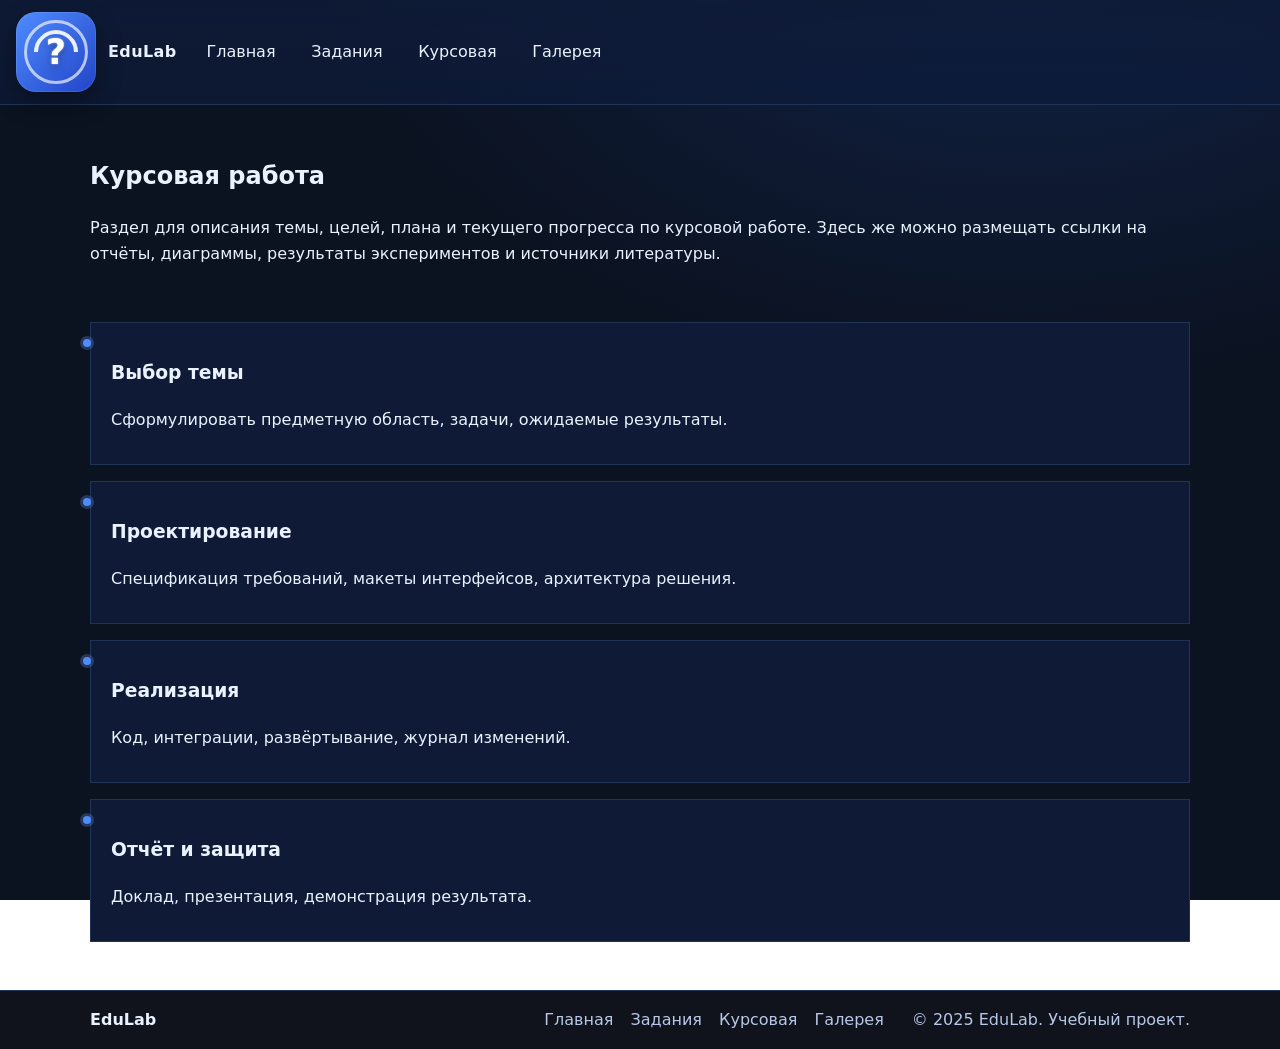
==== course.html @ 348be7fd "main" ====
<!DOCTYPE html>
<html lang="ru">
  <head>
    <meta charset="utf-8" />
    <meta name="viewport" content="width=device-width, initial-scale=1" />
    <meta
      name="description"
      content="EduLab — учебное портфолио: задания, курсовая, демонстрации."
    />
    <link rel="preload" href="assets/css/styles.css" as="style" />
    <link rel="stylesheet" href="assets/css/styles.css" />
    <script defer src="assets/js/main.js"></script>

    <title>EduLab — Курсовая</title>
  </head>
  <body>
    <a class="skip-link" href="#main">К содержанию</a>
    <header class="site-header">
      <a href="index.html" class="brand" aria-label="EduLab — на главную">
        <div class="abstract-logo">
          <span class="question">?</span>
        </div>
        <span class="brand-text">EduLab</span>
      </a>

      <button
        class="nav-toggle"
        aria-expanded="false"
        aria-controls="site-nav"
        aria-label="Меню"
      >
        <span class="bar"></span><span class="bar"></span
        ><span class="bar"></span>
      </button>

      <nav id="site-nav" class="site-nav" aria-label="Основное меню">
        <ul>
          <li><a href="index.html">Главная</a></li>
          <li><a href="assignments.html">Задания</a></li>
          <li><a href="course.html">Курсовая</a></li>
          <li><a href="gallery.html">Галерея</a></li>
        </ul>
      </nav>
    </header>

    <div class="container" id="main">
      <main>
        <section class="page-intro">
          <h1>Курсовая работа</h1>
          <p>
            Раздел для описания темы, целей, плана и текущего прогресса по
            курсовой работе. Здесь же можно размещать ссылки на отчёты,
            диаграммы, результаты экспериментов и источники литературы.
          </p>
        </section>

        <section class="timeline">
          <article class="milestone">
            <h3>Выбор темы</h3>
            <p>
              Сформулировать предметную область, задачи, ожидаемые результаты.
            </p>
          </article>
          <article class="milestone">
            <h3>Проектирование</h3>
            <p>
              Спецификация требований, макеты интерфейсов, архитектура решения.
            </p>
          </article>
          <article class="milestone">
            <h3>Реализация</h3>
            <p>Код, интеграции, развёртывание, журнал изменений.</p>
          </article>
          <article class="milestone">
            <h3>Отчёт и защита</h3>
            <p>Доклад, презентация, демонстрация результата.</p>
          </article>
        </section>
      </main>
    </div>
    <footer class="site-footer">
      <div class="footer-inner">
        <div class="footer-brand">
          <span class="css-logo css-logo--sm" aria-hidden="true"></span>
          <strong>EduLab</strong>
        </div>
        <nav class="footer-nav" aria-label="Нижнее меню">
          <a href="index.html">Главная</a>
          <a href="assignments.html">Задания</a>
          <a href="course.html">Курсовая</a>
          <a href="gallery.html">Галерея</a>
        </nav>
        <div class="copy">© 2025 EduLab. Учебный проект.</div>
      </div>
    </footer>
  </body>
</html>
---- assets/css/styles.css ----
/* Базовая цветовая палитра сайта через CSS-переменные */
:root {
  --bg: #0b1220;
  --surface: #0f1b36;
  --text: #eaf2ff;
  --muted: #b7c8e8;
  --accent: #4f8cff; /* синий акцент */
  --accent-2: #9fd7ff; /* светло-голубой акцент */
  --border: #203457;
}

/* Базовые сбросы и типографика */
* { box-sizing: border-box; }
html, body { height: 100%; }
body {
  margin: 0;
  /* Фоновая виньетка для глубины */
  background: radial-gradient(1200px 800px at 80% -10%, #122449 0%, #0b1220 60%) no-repeat fixed;
  color: var(--text);
  font: 16px/1.6 system-ui, -apple-system, "Segoe UI", Roboto, "Helvetica Neue",
    Arial, "Noto Sans", "Apple Color Emoji", "Segoe UI Emoji";
}

/* Ограничивающий контейнер страницы */
.container {
  width: min(1100px, 92vw);
  margin: 0 auto;
}

/* Шапка сайта: липкая, полупрозрачная, с грид-раскладкой */
.site-header {
  position: sticky;
  top: 0;
  z-index: 1000;
  display: grid;
  grid-template-columns: auto 1fr auto auto;
  gap: 1rem;
  align-items: center;
  padding: 0.75rem 1rem;
  backdrop-filter: saturate(160%) blur(8px);
  background: linear-gradient(180deg, rgba(15, 27, 54, 0.9), rgba(15, 27, 54, 0.75));
  border-bottom: 1px solid var(--border);
}

/* Брендовая ссылка (логотип + текст) */
.brand {
  display: inline-flex;
  align-items: center;
  gap: 0.75rem;
  text-decoration: none;
  color: var(--text);
}
.brand-text {
  font-weight: 700;
  letter-spacing: 0.4px;
}

/* Абстрактный CSS-логотип в шапке */
.abstract-logo {
  width: 80px;
  height: 80px;
  position: relative;
  border-radius: 20px;
  background: linear-gradient(135deg, #4f8cff, #2244c7);
  box-shadow:
    0 10px 25px rgba(0, 0, 0, 0.35),
    inset 0 0 0 1px rgba(255,255,255,0.1);
  overflow: visible;
  display: flex;
  align-items: center;
  justify-content: center;
}
/* Центральный знак вопроса */
.abstract-logo .question {
  font-size: 35px;
  font-weight: 700;
  color: white;
  text-shadow:
    0 3px 8px rgba(0,0,0,0.35),
    0 0 2px rgba(255,255,255,0.7);
  z-index: 10;
}
/* Декоративные элементы логотипа (кольцо и дуги) */
.abstract-logo::before,
.abstract-logo::after {
  content: "";
  position: absolute;
  inset: 0;
  margin: auto;
  border-radius: 50%;
  animation: rotate 6s linear infinite;
}
.abstract-logo::before { /* внешнее полупрозрачное кольцо */
  width: 58px;
  height: 58px;
  border: 3px solid rgba(255,255,255,0.65);
  animation-duration: 7s;
}
.abstract-logo::after { /* диагональные дуги внутри */
  width: 36px;
  height: 36px;
  border: 4px solid transparent;
  border-top-color: rgba(255,255,255,0.9);
  border-left-color: rgba(255,255,255,0.9);
  transform: rotate(45deg);
}
/* Непрерывное вращение декоративных элементов */
@keyframes rotate {
  from { transform: rotate(0deg); }
  to   { transform: rotate(360deg); }
}

/* Основное меню (горизонтальный список ссылок) */
.site-nav ul {
  display: flex;
  gap: 0.5rem;
  padding: 0;
  margin: 0;
  list-style: none;
}
.site-nav a {
  display: inline-flex;
  padding: 0.55rem 0.8rem;
  border-radius: 10px;
  color: var(--text);
  text-decoration: none;
  border: 1px solid transparent;
}
.site-nav a:hover,
.site-nav a:focus {
  background: #1e2231;
  border-color: var(--border);
}
.site-nav a.active {
  background: #1a1f2c;
  border-color: var(--border);
}

/* Кнопка «бургер» для мобильной навигации */
.nav-toggle {
  display: none;
  background: none;
  border: 0;
  padding: 0.25rem;
  border-radius: 8px;
}
.nav-toggle .bar {
  display: block;
  width: 24px;
  height: 2px;
  background: var(--text);
  margin: 5px 0;
}

/* Доступность: скрытая ссылка «К содержанию» для клавиатуры */
.skip-link {
  position: absolute;
  left: -9999px;
  top: -9999px;
}
.skip-link:focus {
  left: 1rem;
  top: 1rem;
  background: #000;
  color: #fff;
  padding: 0.5rem 0.75rem;
  border-radius: 8px;
}

/* Герой-секция: текст + картинка, двухколоночная сетка */
.hero {
  display: grid;
  grid-template-columns: 1.2fr 0.8fr;
  gap: 2rem;
  align-items: center;
  padding: 3rem 0;
}
.hero-text h1 {
  margin-top: 0;
  font-size: clamp(1.8rem, 1.2rem + 2vw, 3rem);
  line-height: 1.15;
}
.hero-text p { color: var(--muted); }
.hero-art { margin: 0; }
.hero-art img {
  width: 100%;
  height: auto;
  display: block;
  border-radius: var(--radius);
  box-shadow: var(--shadow);
  background: var(--surface);
}

/* Утилитарные грид-сетки для секций */
.grid.two {
  display: grid;
  grid-template-columns: 1.2fr 0.8fr;
  gap: 2rem;
  margin: 2rem 0;
}
.grid.three {
  display: grid;
  grid-template-columns: repeat(3, 1fr);
  gap: 1.25rem;
  margin: 2rem 0;
}
.grid.four {
  display: grid;
  grid-template-columns: repeat(4, 1fr);
  gap: 1rem;
}

/* Боковые карточки/виджеты */
.aside-card {
  background: var(--surface);
  border: 1px solid var(--border);
  border-radius: var(--radius);
  padding: 1.25rem;
  box-shadow: var(--shadow);
}
.checklist { padding-left: 1rem; }
.checklist li { margin: 0.25rem 0; }
.aside-figure { margin: 1rem 0 0; }
.aside-figure img {
  width: 100%;
  height: auto;
  display: block;
}

/* Карточка-фича (изображение + рамка) */
.feature {
  background: var(--surface);
  border: 1px solid var(--border);
  border-radius: var(--radius);
  padding: 1rem;
  box-shadow: var(--shadow);
}
.feature img {
  width: 100%;
  height: auto;
  border-radius: 10px;
  background: #0b1220;
}

/* Призыв к действию (CTA) с лёгкой подсветкой */
.cta {
  text-align: center;
  padding: 2.5rem 1rem;
  margin: 2rem 0 3rem;
  background:
    radial-gradient(500px 300px at 50% 0, rgba(122, 162, 255, 0.15), transparent),
    var(--surface);
  border: 1px solid var(--border);
  border-radius: var(--radius);
  box-shadow: var(--shadow);
}

/* Вступительная секция на внутренних страницах */
.page-intro { padding: 2rem 0 1rem; }

/* Карточки списка заданий/проектов */
.cards .card {
  background: var(--surface);
  border: 1px solid var(--border);
  border-radius: var(--radius);
  padding: 1rem 1.1rem;
  box-shadow: var(--shadow);
}
.cards .card h3 { margin-top: 0; }
.cards .card .btn { margin-top: 0.25rem; }

/* Таймлайн/вехи */
.timeline {
  display: grid;
  gap: 1rem;
  margin: 1.5rem 0 2.5rem;
}
.milestone {
  background: var(--surface);
  border: 1px solid var(--border);
  border-radius: var(--radius);
  padding: 1rem 1.25rem;
  position: relative;
}
/* Точка-маркер у вехи с «свечение» */
.milestone::before {
  content: "";
  position: absolute;
  left: -0.5rem;
  top: 1rem;
  width: 8px;
  height: 8px;
  border-radius: 50%;
  background: var(--accent);
  box-shadow: 0 0 0 3px rgba(122, 162, 255, 0.25);
}

/* Галерея изображений с подписью */
.gallery .gallery-item {
  background: var(--surface);
  border: 1px solid var(--border);
  border-radius: var(--radius);
  overflow: hidden;
  box-shadow: var(--shadow);
}
.gallery img {
  width: 100%;
  height: auto;
  display: block;
}
.gallery figcaption {
  padding: 0.6rem 0.8rem;
  color: var(--muted);
}

/* Футер сайта */
.site-footer {
  border-top: 1px solid var(--border);
  background: #10131c;
  margin-top: 3rem;
}
/* Светлая тема футера (если переключится тема сайта) */
:root.theme-light .site-footer { background: #fafbfe; }
.site-footer .footer-inner {
  display: grid;
  grid-template-columns: 1fr auto auto;
  align-items: center;
  gap: 1rem;
  width: min(1100px, 92vw);
  margin: 0 auto;
  padding: 1rem 0;
}
.footer-nav a {
  color: var(--muted);
  text-decoration: none;
  margin-right: 0.75rem;
}
.footer-nav a:hover { color: var(--text); }
.copy { color: var(--muted); }

/* Кнопки */
.btn {
  display: inline-flex;
  align-items: center;
  justify-content: center;
  gap: 0.4rem;
  padding: 0.7rem 1rem;
  border-radius: 12px;
  border: 1px solid var(--border);
  background: #1a1f2c;
  color: var(--text);
  text-decoration: none;
  box-shadow: var(--shadow);
}
.btn:hover { filter: brightness(1.05); }
.btn-accent { /* акцентная кнопка с градиентом */
  background: linear-gradient(135deg, var(--accent), var(--accent-2));
  border-color: transparent;
  color: #0b1220;
  font-weight: 700;
}
.btn-outline { background: transparent; }

/* Адаптивность: перестройки сеток и навигации */
@media (max-width: 960px) {
  .grid.two { grid-template-columns: 1fr; }
  .grid.three { grid-template-columns: repeat(2, 1fr); }
  .hero { grid-template-columns: 1fr; }
}
@media (max-width: 720px) {
  .site-header { grid-template-columns: auto auto auto; }
  .site-nav { display: none; grid-column: 1/-1; } /* меню скрыто, раскроется через .open */
  .site-nav.open { display: block; }
  .site-nav ul { flex-direction: column; padding: 0.5rem 0; }
  .nav-toggle { display: inline-block; } /* показать бургер */
  .grid.three { grid-template-columns: 1fr; }
  .grid.four { grid-template-columns: 1fr 1fr; }
}

/* Фокусы по доступности для ссылок и кнопок */
a:focus, button:focus {
  outline: 2px solid var(--accent);
  outline-offset: 2px;
  border-radius: 8px;
}
---- assets/css/styles.css ----
/* Базовая цветовая палитра сайта через CSS-переменные */
:root {
  --bg: #0b1220;
  --surface: #0f1b36;
  --text: #eaf2ff;
  --muted: #b7c8e8;
  --accent: #4f8cff; /* синий акцент */
  --accent-2: #9fd7ff; /* светло-голубой акцент */
  --border: #203457;
}

/* Базовые сбросы и типографика */
* { box-sizing: border-box; }
html, body { height: 100%; }
body {
  margin: 0;
  /* Фоновая виньетка для глубины */
  background: radial-gradient(1200px 800px at 80% -10%, #122449 0%, #0b1220 60%) no-repeat fixed;
  color: var(--text);
  font: 16px/1.6 system-ui, -apple-system, "Segoe UI", Roboto, "Helvetica Neue",
    Arial, "Noto Sans", "Apple Color Emoji", "Segoe UI Emoji";
}

/* Ограничивающий контейнер страницы */
.container {
  width: min(1100px, 92vw);
  margin: 0 auto;
}

/* Шапка сайта: липкая, полупрозрачная, с грид-раскладкой */
.site-header {
  position: sticky;
  top: 0;
  z-index: 1000;
  display: grid;
  grid-template-columns: auto 1fr auto auto;
  gap: 1rem;
  align-items: center;
  padding: 0.75rem 1rem;
  backdrop-filter: saturate(160%) blur(8px);
  background: linear-gradient(180deg, rgba(15, 27, 54, 0.9), rgba(15, 27, 54, 0.75));
  border-bottom: 1px solid var(--border);
}

/* Брендовая ссылка (логотип + текст) */
.brand {
  display: inline-flex;
  align-items: center;
  gap: 0.75rem;
  text-decoration: none;
  color: var(--text);
}
.brand-text {
  font-weight: 700;
  letter-spacing: 0.4px;
}

/* Абстрактный CSS-логотип в шапке */
.abstract-logo {
  width: 80px;
  height: 80px;
  position: relative;
  border-radius: 20px;
  background: linear-gradient(135deg, #4f8cff, #2244c7);
  box-shadow:
    0 10px 25px rgba(0, 0, 0, 0.35),
    inset 0 0 0 1px rgba(255,255,255,0.1);
  overflow: visible;
  display: flex;
  align-items: center;
  justify-content: center;
}
/* Центральный знак вопроса */
.abstract-logo .question {
  font-size: 35px;
  font-weight: 700;
  color: white;
  text-shadow:
    0 3px 8px rgba(0,0,0,0.35),
    0 0 2px rgba(255,255,255,0.7);
  z-index: 10;
}
/* Декоративные элементы логотипа (кольцо и дуги) */
.abstract-logo::before,
.abstract-logo::after {
  content: "";
  position: absolute;
  inset: 0;
  margin: auto;
  border-radius: 50%;
  animation: rotate 6s linear infinite;
}
.abstract-logo::before { /* внешнее полупрозрачное кольцо */
  width: 58px;
  height: 58px;
  border: 3px solid rgba(255,255,255,0.65);
  animation-duration: 7s;
}
.abstract-logo::after { /* диагональные дуги внутри */
  width: 36px;
  height: 36px;
  border: 4px solid transparent;
  border-top-color: rgba(255,255,255,0.9);
  border-left-color: rgba(255,255,255,0.9);
  transform: rotate(45deg);
}
/* Непрерывное вращение декоративных элементов */
@keyframes rotate {
  from { transform: rotate(0deg); }
  to   { transform: rotate(360deg); }
}

/* Основное меню (горизонтальный список ссылок) */
.site-nav ul {
  display: flex;
  gap: 0.5rem;
  padding: 0;
  margin: 0;
  list-style: none;
}
.site-nav a {
  display: inline-flex;
  padding: 0.55rem 0.8rem;
  border-radius: 10px;
  color: var(--text);
  text-decoration: none;
  border: 1px solid transparent;
}
.site-nav a:hover,
.site-nav a:focus {
  background: #1e2231;
  border-color: var(--border);
}
.site-nav a.active {
  background: #1a1f2c;
  border-color: var(--border);
}

/* Кнопка «бургер» для мобильной навигации */
.nav-toggle {
  display: none;
  background: none;
  border: 0;
  padding: 0.25rem;
  border-radius: 8px;
}
.nav-toggle .bar {
  display: block;
  width: 24px;
  height: 2px;
  background: var(--text);
  margin: 5px 0;
}

/* Доступность: скрытая ссылка «К содержанию» для клавиатуры */
.skip-link {
  position: absolute;
  left: -9999px;
  top: -9999px;
}
.skip-link:focus {
  left: 1rem;
  top: 1rem;
  background: #000;
  color: #fff;
  padding: 0.5rem 0.75rem;
  border-radius: 8px;
}

/* Герой-секция: текст + картинка, двухколоночная сетка */
.hero {
  display: grid;
  grid-template-columns: 1.2fr 0.8fr;
  gap: 2rem;
  align-items: center;
  padding: 3rem 0;
}
.hero-text h1 {
  margin-top: 0;
  font-size: clamp(1.8rem, 1.2rem + 2vw, 3rem);
  line-height: 1.15;
}
.hero-text p { color: var(--muted); }
.hero-art { margin: 0; }
.hero-art img {
  width: 100%;
  height: auto;
  display: block;
  border-radius: var(--radius);
  box-shadow: var(--shadow);
  background: var(--surface);
}

/* Утилитарные грид-сетки для секций */
.grid.two {
  display: grid;
  grid-template-columns: 1.2fr 0.8fr;
  gap: 2rem;
  margin: 2rem 0;
}
.grid.three {
  display: grid;
  grid-template-columns: repeat(3, 1fr);
  gap: 1.25rem;
  margin: 2rem 0;
}
.grid.four {
  display: grid;
  grid-template-columns: repeat(4, 1fr);
  gap: 1rem;
}

/* Боковые карточки/виджеты */
.aside-card {
  background: var(--surface);
  border: 1px solid var(--border);
  border-radius: var(--radius);
  padding: 1.25rem;
  box-shadow: var(--shadow);
}
.checklist { padding-left: 1rem; }
.checklist li { margin: 0.25rem 0; }
.aside-figure { margin: 1rem 0 0; }
.aside-figure img {
  width: 100%;
  height: auto;
  display: block;
}

/* Карточка-фича (изображение + рамка) */
.feature {
  background: var(--surface);
  border: 1px solid var(--border);
  border-radius: var(--radius);
  padding: 1rem;
  box-shadow: var(--shadow);
}
.feature img {
  width: 100%;
  height: auto;
  border-radius: 10px;
  background: #0b1220;
}

/* Призыв к действию (CTA) с лёгкой подсветкой */
.cta {
  text-align: center;
  padding: 2.5rem 1rem;
  margin: 2rem 0 3rem;
  background:
    radial-gradient(500px 300px at 50% 0, rgba(122, 162, 255, 0.15), transparent),
    var(--surface);
  border: 1px solid var(--border);
  border-radius: var(--radius);
  box-shadow: var(--shadow);
}

/* Вступительная секция на внутренних страницах */
.page-intro { padding: 2rem 0 1rem; }

/* Карточки списка заданий/проектов */
.cards .card {
  background: var(--surface);
  border: 1px solid var(--border);
  border-radius: var(--radius);
  padding: 1rem 1.1rem;
  box-shadow: var(--shadow);
}
.cards .card h3 { margin-top: 0; }
.cards .card .btn { margin-top: 0.25rem; }

/* Таймлайн/вехи */
.timeline {
  display: grid;
  gap: 1rem;
  margin: 1.5rem 0 2.5rem;
}
.milestone {
  background: var(--surface);
  border: 1px solid var(--border);
  border-radius: var(--radius);
  padding: 1rem 1.25rem;
  position: relative;
}
/* Точка-маркер у вехи с «свечение» */
.milestone::before {
  content: "";
  position: absolute;
  left: -0.5rem;
  top: 1rem;
  width: 8px;
  height: 8px;
  border-radius: 50%;
  background: var(--accent);
  box-shadow: 0 0 0 3px rgba(122, 162, 255, 0.25);
}

/* Галерея изображений с подписью */
.gallery .gallery-item {
  background: var(--surface);
  border: 1px solid var(--border);
  border-radius: var(--radius);
  overflow: hidden;
  box-shadow: var(--shadow);
}
.gallery img {
  width: 100%;
  height: auto;
  display: block;
}
.gallery figcaption {
  padding: 0.6rem 0.8rem;
  color: var(--muted);
}

/* Футер сайта */
.site-footer {
  border-top: 1px solid var(--border);
  background: #10131c;
  margin-top: 3rem;
}
/* Светлая тема футера (если переключится тема сайта) */
:root.theme-light .site-footer { background: #fafbfe; }
.site-footer .footer-inner {
  display: grid;
  grid-template-columns: 1fr auto auto;
  align-items: center;
  gap: 1rem;
  width: min(1100px, 92vw);
  margin: 0 auto;
  padding: 1rem 0;
}
.footer-nav a {
  color: var(--muted);
  text-decoration: none;
  margin-right: 0.75rem;
}
.footer-nav a:hover { color: var(--text); }
.copy { color: var(--muted); }

/* Кнопки */
.btn {
  display: inline-flex;
  align-items: center;
  justify-content: center;
  gap: 0.4rem;
  padding: 0.7rem 1rem;
  border-radius: 12px;
  border: 1px solid var(--border);
  background: #1a1f2c;
  color: var(--text);
  text-decoration: none;
  box-shadow: var(--shadow);
}
.btn:hover { filter: brightness(1.05); }
.btn-accent { /* акцентная кнопка с градиентом */
  background: linear-gradient(135deg, var(--accent), var(--accent-2));
  border-color: transparent;
  color: #0b1220;
  font-weight: 700;
}
.btn-outline { background: transparent; }

/* Адаптивность: перестройки сеток и навигации */
@media (max-width: 960px) {
  .grid.two { grid-template-columns: 1fr; }
  .grid.three { grid-template-columns: repeat(2, 1fr); }
  .hero { grid-template-columns: 1fr; }
}
@media (max-width: 720px) {
  .site-header { grid-template-columns: auto auto auto; }
  .site-nav { display: none; grid-column: 1/-1; } /* меню скрыто, раскроется через .open */
  .site-nav.open { display: block; }
  .site-nav ul { flex-direction: column; padding: 0.5rem 0; }
  .nav-toggle { display: inline-block; } /* показать бургер */
  .grid.three { grid-template-columns: 1fr; }
  .grid.four { grid-template-columns: 1fr 1fr; }
}

/* Фокусы по доступности для ссылок и кнопок */
a:focus, button:focus {
  outline: 2px solid var(--accent);
  outline-offset: 2px;
  border-radius: 8px;
}
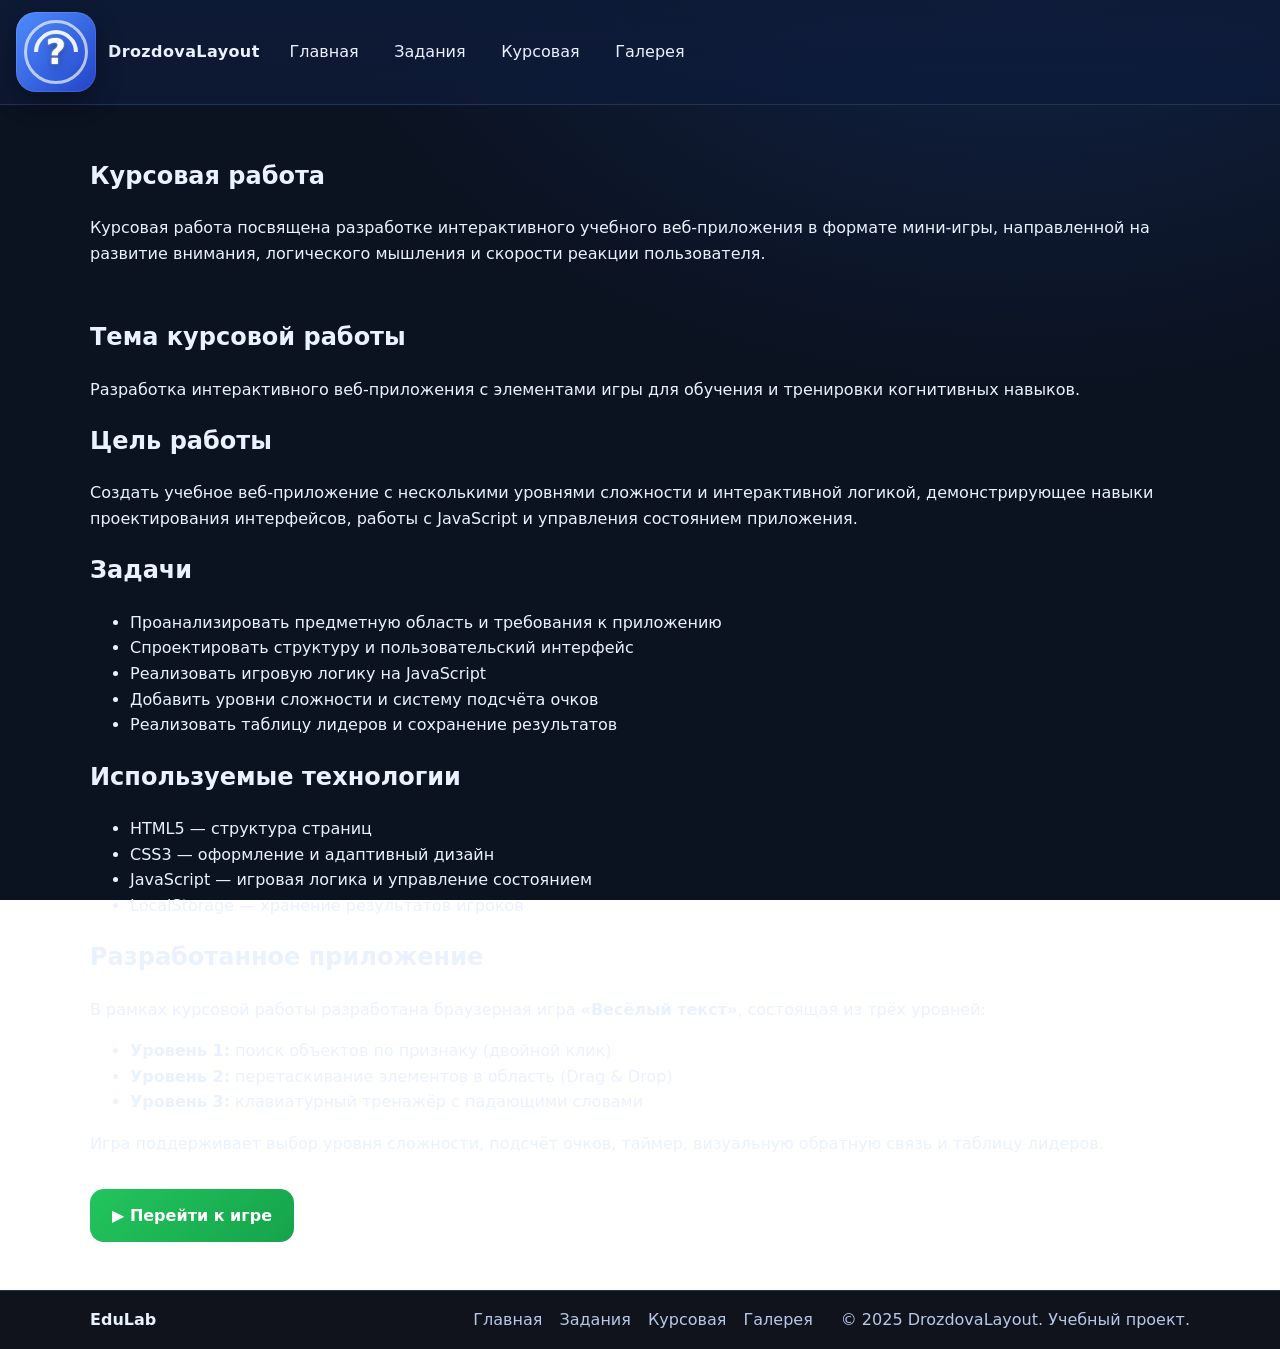
==== commit 08a3ac02: "course_game" ====
--- a/course.html
+++ b/course.html
@@ -5,13 +5,13 @@
     <meta name="viewport" content="width=device-width, initial-scale=1" />
     <meta
       name="description"
-      content="EduLab — учебное портфолио: задания, курсовая, демонстрации."
+      content="DrozdovaLayout — учебное портфолио: задания, курсовая, демонстрации."
     />
     <link rel="preload" href="assets/css/styles.css" as="style" />
     <link rel="stylesheet" href="assets/css/styles.css" />
     <script defer src="assets/js/main.js"></script>
 
-    <title>EduLab — Курсовая</title>
+    <title>DrozdovaLayout — Курсовая</title>
   </head>
   <body>
     <a class="skip-link" href="#main">К содержанию</a>
@@ -20,7 +20,7 @@
         <div class="abstract-logo">
           <span class="question">?</span>
         </div>
-        <span class="brand-text">EduLab</span>
+        <span class="brand-text">DrozdovaLayout</span>
       </a>
 
       <button
@@ -48,33 +48,76 @@
         <section class="page-intro">
           <h1>Курсовая работа</h1>
           <p>
-            Раздел для описания темы, целей, плана и текущего прогресса по
-            курсовой работе. Здесь же можно размещать ссылки на отчёты,
-            диаграммы, результаты экспериментов и источники литературы.
+            Курсовая работа посвящена разработке интерактивного учебного
+            веб-приложения в формате мини-игры, направленной на развитие
+            внимания, логического мышления и скорости реакции пользователя.
           </p>
         </section>
 
-        <section class="timeline">
-          <article class="milestone">
-            <h3>Выбор темы</h3>
-            <p>
-              Сформулировать предметную область, задачи, ожидаемые результаты.
-            </p>
-          </article>
-          <article class="milestone">
-            <h3>Проектирование</h3>
-            <p>
-              Спецификация требований, макеты интерфейсов, архитектура решения.
-            </p>
-          </article>
-          <article class="milestone">
-            <h3>Реализация</h3>
-            <p>Код, интеграции, развёртывание, журнал изменений.</p>
-          </article>
-          <article class="milestone">
-            <h3>Отчёт и защита</h3>
-            <p>Доклад, презентация, демонстрация результата.</p>
-          </article>
+        <section class="course-description">
+          <h2>Тема курсовой работы</h2>
+          <p>
+            Разработка интерактивного веб-приложения с элементами игры для
+            обучения и тренировки когнитивных навыков.
+          </p>
+
+          <h2>Цель работы</h2>
+          <p>
+            Создать учебное веб-приложение с несколькими уровнями сложности и
+            интерактивной логикой, демонстрирующее навыки проектирования
+            интерфейсов, работы с JavaScript и управления состоянием приложения.
+          </p>
+
+          <h2>Задачи</h2>
+          <ul>
+            <li>
+              Проанализировать предметную область и требования к приложению
+            </li>
+            <li>Спроектировать структуру и пользовательский интерфейс</li>
+            <li>Реализовать игровую логику на JavaScript</li>
+            <li>Добавить уровни сложности и систему подсчёта очков</li>
+            <li>Реализовать таблицу лидеров и сохранение результатов</li>
+          </ul>
+
+          <h2>Используемые технологии</h2>
+          <ul>
+            <li>HTML5 — структура страниц</li>
+            <li>CSS3 — оформление и адаптивный дизайн</li>
+            <li>
+              JavaScript — игровая логика и управление состоянием
+            </li>
+            <li>LocalStorage — хранение результатов игроков</li>
+          </ul>
+        </section>
+
+        <section class="course-game">
+          <h2>Разработанное приложение</h2>
+          <p>
+            В рамках курсовой работы разработана браузерная игра
+            <strong>«Весёлый текст»</strong>, состоящая из трёх уровней:
+          </p>
+
+          <ul>
+            <li>
+              <strong>Уровень 1:</strong> поиск объектов по признаку (двойной
+              клик)
+            </li>
+            <li>
+              <strong>Уровень 2:</strong> перетаскивание элементов в область
+              (Drag & Drop)
+            </li>
+            <li>
+              <strong>Уровень 3:</strong> клавиатурный тренажёр с падающими
+              словами
+            </li>
+          </ul>
+
+          <p>
+            Игра поддерживает выбор уровня сложности, подсчёт очков, таймер,
+            визуальную обратную связь и таблицу лидеров.
+          </p>
+
+          <a href="Game_Drozdova_FunnyText/game.html" class="game-link-btn"> ▶ Перейти к игре </a>
         </section>
       </main>
     </div>
@@ -90,7 +133,7 @@
           <a href="course.html">Курсовая</a>
           <a href="gallery.html">Галерея</a>
         </nav>
-        <div class="copy">© 2025 EduLab. Учебный проект.</div>
+        <div class="copy">© 2025 DrozdovaLayout. Учебный проект.</div>
       </div>
     </footer>
   </body>
--- a/assets/css/styles.css
+++ b/assets/css/styles.css
@@ -383,3 +383,20 @@
   outline-offset: 2px;
   border-radius: 8px;
 }
+
+.game-link-btn {
+  display: inline-block;
+  margin-top: 16px;
+  padding: 14px 22px;
+  border-radius: 14px;
+  background: linear-gradient(135deg, #22c55e, #16a34a);
+  color: white;
+  font-weight: 600;
+  text-decoration: none;
+  transition: transform 0.15s ease, box-shadow 0.15s ease;
+}
+
+.game-link-btn:hover {
+  transform: translateY(-2px);
+  box-shadow: 0 10px 22px rgba(0, 0, 0, 0.25);
+}
--- a/assets/css/styles.css
+++ b/assets/css/styles.css
@@ -383,3 +383,20 @@
   outline-offset: 2px;
   border-radius: 8px;
 }
+
+.game-link-btn {
+  display: inline-block;
+  margin-top: 16px;
+  padding: 14px 22px;
+  border-radius: 14px;
+  background: linear-gradient(135deg, #22c55e, #16a34a);
+  color: white;
+  font-weight: 600;
+  text-decoration: none;
+  transition: transform 0.15s ease, box-shadow 0.15s ease;
+}
+
+.game-link-btn:hover {
+  transform: translateY(-2px);
+  box-shadow: 0 10px 22px rgba(0, 0, 0, 0.25);
+}
